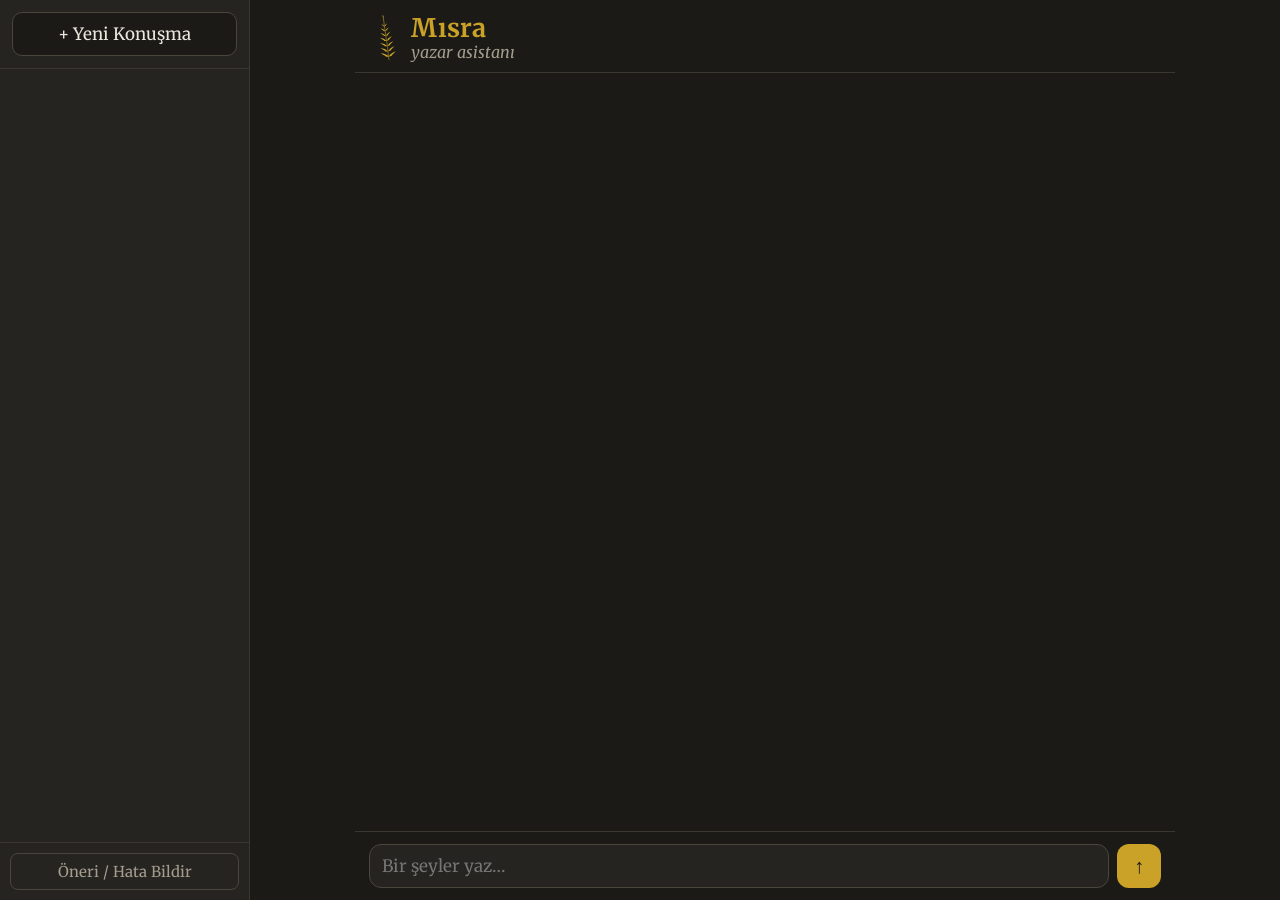
==== templates/index.html @ a95b973f "Kullanici girisi eklendi" ====
<!doctype html>
<html lang="tr">
<head>
  <meta charset="utf-8" />
  <meta name="viewport" content="width=device-width, initial-scale=1, viewport-fit=cover" />
  <title>Mısra</title>
  <meta name="description" content="Yazma sürecinde yanında bir asistan." />

  <meta property="og:type" content="website" />
  <meta property="og:site_name" content="Mısra" />
  <meta property="og:title" content="Mısra" />
  <meta property="og:description" content="Yazma sürecinde yanında bir asistan." />
  <meta property="og:url" content="%OG_BASE%/" />
  <meta property="og:image" content="%OG_BASE%/static/icons/og-image.png" />
  <meta property="og:image:type" content="image/png" />
  <meta property="og:image:width" content="1200" />
  <meta property="og:image:height" content="630" />
  <meta property="og:image:alt" content="Mısra — cennet ağacı yaprağı" />
  <meta name="twitter:card" content="summary_large_image" />
  <meta name="twitter:title" content="Mısra" />
  <meta name="twitter:description" content="Yazma sürecinde yanında bir asistan." />
  <meta name="twitter:image" content="%OG_BASE%/static/icons/og-image.png" />

  <link rel="manifest" href="/manifest.webmanifest" />
  <meta name="theme-color" content="#1b1a17" />
  <link rel="icon" href="/static/icons/icon.svg" type="image/svg+xml" />
  <link rel="apple-touch-icon" href="/static/icons/icon-192.png" />
  <meta name="apple-mobile-web-app-capable" content="yes" />
  <meta name="apple-mobile-web-app-status-bar-style" content="black-translucent" />
  <meta name="apple-mobile-web-app-title" content="Mısra" />

  <link rel="preconnect" href="https://fonts.googleapis.com" />
  <link rel="preconnect" href="https://fonts.gstatic.com" crossorigin />
  <link rel="stylesheet"
        href="https://fonts.googleapis.com/css2?family=Merriweather:ital,wght@0,400;0,700;1,400&display=swap" />
  <link rel="stylesheet" href="/static/style.css" />
</head>
<body data-auth="%AUTH%">
  <div class="layout">
  <aside class="sidebar" id="sidebar" aria-label="Konuşmalar">
    <div class="sidebar-head">
      <button id="new-conv" class="new-conv" type="button">+ Yeni Konuşma</button>
    </div>
    <ul id="conv-list" class="conv-list"></ul>
    <div class="sidebar-foot">
      <button id="feedback-btn" class="feedback-btn" type="button">Öneri / Hata Bildir</button>
      <button id="logout-btn" class="feedback-btn" type="button">Çıkış yap</button>
    </div>
  </aside>
  <div class="overlay" id="overlay" hidden></div>

  <div class="chat-col">
  <header class="topbar">
    <button class="menu-btn" id="menu-btn" type="button" aria-label="Konuşmaları aç">☰</button>
    <svg class="leaf" viewBox="0 0 120 210" role="img" aria-label="Cennet ağacı yaprağı" xmlns="http://www.w3.org/2000/svg">
      <defs>
        <path id="leaflet" d="M0,0 Q16,-8 38,-2 Q20,2 14,3 Q12,6 9,4 Q4,4 0,0 Z" />
      </defs>
      <g fill="currentColor" stroke="none">
        <path d="M60,206 C58,206 58,201 59,196 C60,150 61,150 60,96 C60,60 60,40 60,14"
              fill="none" stroke="currentColor" stroke-width="2.4" stroke-linecap="round" />
        <use href="#leaflet" transform="translate(60,190) rotate(-26) scale(1.05)" />
        <use href="#leaflet" transform="translate(60,190) scale(-1,1) rotate(-26) scale(1.05)" />
        <use href="#leaflet" transform="translate(60,166) rotate(-27) scale(1)" />
        <use href="#leaflet" transform="translate(60,166) scale(-1,1) rotate(-27) scale(1)" />
        <use href="#leaflet" transform="translate(60,142) rotate(-28) scale(0.94)" />
        <use href="#leaflet" transform="translate(60,142) scale(-1,1) rotate(-28) scale(0.94)" />
        <use href="#leaflet" transform="translate(60,118) rotate(-30) scale(0.86)" />
        <use href="#leaflet" transform="translate(60,118) scale(-1,1) rotate(-30) scale(0.86)" />
        <use href="#leaflet" transform="translate(60,95) rotate(-32) scale(0.76)" />
        <use href="#leaflet" transform="translate(60,95) scale(-1,1) rotate(-32) scale(0.76)" />
        <use href="#leaflet" transform="translate(60,73) rotate(-36) scale(0.64)" />
        <use href="#leaflet" transform="translate(60,73) scale(-1,1) rotate(-36) scale(0.64)" />
        <use href="#leaflet" transform="translate(60,52) rotate(-42) scale(0.5)" />
        <use href="#leaflet" transform="translate(60,52) scale(-1,1) rotate(-42) scale(0.5)" />
        <use href="#leaflet" transform="translate(60,14) rotate(-90) scale(0.6)" />
      </g>
    </svg>
    <div class="wordmark">
      <h1>Mısra</h1>
      <span class="subtitle">yazar asistanı</span>
    </div>
  </header>

  <main id="chat" class="chat" aria-live="polite"></main>

  <form id="composer" class="composer">
    <textarea id="input" rows="1" placeholder="Bir şeyler yaz…" autocomplete="off"></textarea>
    <button id="send" type="submit" aria-label="Gönder">↑</button>
  </form>
  </div>
  </div>

  <dialog id="feedback-dialog" class="dialog">
    <form id="feedback-form">
      <h2>Geri Bildirim</h2>
      <label class="field">
        <span>Tür</span>
        <select id="fb-kind">
          <option value="suggestion">Öneri</option>
          <option value="bug">Hata</option>
        </select>
      </label>
      <label class="field">
        <span>Mesaj</span>
        <textarea id="fb-message" rows="5" maxlength="5000" required
                  placeholder="Ne önermek / bildirmek istersin?"></textarea>
      </label>
      <p id="fb-status" class="fb-status" hidden></p>
      <div class="dialog-actions">
        <button type="button" id="fb-cancel" class="btn-ghost">İptal</button>
        <button type="submit" id="fb-send" class="btn-primary">Gönder</button>
      </div>
    </form>
  </dialog>

  <script src="/static/app.js"></script>
</body>
</html>
---- static/style.css ----
:root {
  --bg: #1b1a17;
  --panel: #262420;
  --text: #ece7de;
  --muted: #a49d8e;
  --accent: #c9a227;
  --user: #33507a;
}

* { box-sizing: border-box; }

html, body {
  margin: 0;
  height: 100%;
  background: var(--bg);
  color: var(--text);
  font-family: "Merriweather", Georgia, "Times New Roman", serif;
  font-size: 17px;
  -webkit-font-smoothing: antialiased;
  text-rendering: optimizeLegibility;
}

.layout {
  display: flex;
  height: 100%;
}

/* ---- Kenar panel: konuşma listesi ---- */
.sidebar {
  width: 250px;
  flex: none;
  display: flex;
  flex-direction: column;
  background: var(--panel);
  border-right: 1px solid #3a372f;
  padding-top: env(safe-area-inset-top);
}

.sidebar-head {
  padding: 12px;
  border-bottom: 1px solid #3a372f;
}

.new-conv {
  width: 100%;
  padding: 10px;
  border: 1px solid #4a463c;
  border-radius: 10px;
  background: var(--bg);
  color: var(--text);
  font: inherit;
  cursor: pointer;
}

.new-conv:hover { border-color: var(--accent); color: var(--accent); }

.conv-list {
  list-style: none;
  margin: 0;
  padding: 6px;
  overflow-y: auto;
  flex: 1;
}

.conv-item {
  display: flex;
  align-items: center;
  gap: 6px;
  padding: 9px 10px;
  border-radius: 8px;
  cursor: pointer;
  font-size: 0.98rem;
}

.conv-item:hover { background: #2f2c26; }
.conv-item.active { background: #38342c; color: var(--accent); }

.conv-item .title {
  flex: 1;
  overflow: hidden;
  text-overflow: ellipsis;
  white-space: nowrap;
}

.conv-item .del {
  border: none;
  background: none;
  color: var(--muted);
  cursor: pointer;
  font-size: 1.1rem;
  line-height: 1;
  opacity: 0;
}

.conv-item:hover .del { opacity: 1; }
.conv-item .del:hover { color: #e0908a; }

.overlay { display: none; }

.chat-col {
  flex: 1;
  min-width: 0;
  display: flex;
  flex-direction: column;
  max-width: 820px;
  margin: 0 auto;
  width: 100%;
  padding: env(safe-area-inset-top) 0 env(safe-area-inset-bottom);
}

.menu-btn {
  display: none;
  border: none;
  background: none;
  color: var(--text);
  font-size: 1.4rem;
  cursor: pointer;
  padding: 0 2px;
}

/* ---- Dar ekran: panel çekmeceye dönüşür ---- */
@media (max-width: 720px) {
  .sidebar {
    position: fixed;
    inset: 0 auto 0 0;
    z-index: 20;
    transform: translateX(-100%);
    transition: transform 0.2s ease;
  }
  .sidebar.open { transform: none; }
  .overlay:not([hidden]) {
    display: block;
    position: fixed;
    inset: 0;
    z-index: 15;
    background: rgba(0, 0, 0, 0.5);
  }
  .menu-btn { display: block; }
}

.topbar {
  padding: 14px 18px 10px;
  border-bottom: 1px solid #3a372f;
  display: flex;
  align-items: center;
  gap: 12px;
}

.leaf {
  width: auto;
  height: 46px;
  flex: none;
  color: var(--accent);
  transform: rotate(-8deg);
}

.wordmark { display: flex; flex-direction: column; line-height: 1.15; }

.topbar h1 {
  margin: 0;
  font-size: 1.5rem;
  font-weight: 700;
  letter-spacing: 0.3px;
  color: var(--accent);
}

.subtitle { color: var(--muted); font-size: 0.95rem; font-style: italic; }

.chat {
  flex: 1;
  overflow-y: auto;
  padding: 18px;
  display: flex;
  flex-direction: column;
  gap: 14px;
}

.msg { display: flex; }
.msg.user { justify-content: flex-end; }

.bubble {
  max-width: 82%;
  padding: 10px 14px;
  border-radius: 14px;
  line-height: 1.55;
  white-space: pre-wrap;
  word-wrap: break-word;
  background: var(--panel);
}

.msg.user .bubble { background: var(--user); }
.msg.assistant .bubble { border: 1px solid #3a372f; }

.bubble.pending::after {
  content: "▍";
  animation: blink 1s steps(1) infinite;
  color: var(--muted);
}

@keyframes blink { 50% { opacity: 0; } }

.composer {
  display: flex;
  gap: 8px;
  padding: 12px 14px calc(12px + env(safe-area-inset-bottom));
  border-top: 1px solid #3a372f;
  background: var(--bg);
}

#input {
  flex: 1;
  resize: none;
  max-height: 140px;
  padding: 10px 12px;
  border-radius: 12px;
  border: 1px solid #4a463c;
  background: var(--panel);
  color: var(--text);
  font: inherit;
  font-size: 1rem;
}

#input:focus { outline: 2px solid var(--accent); outline-offset: 0; }

#send {
  width: 44px;
  border: none;
  border-radius: 12px;
  background: var(--accent);
  color: #1b1a17;
  font-size: 1.2rem;
  cursor: pointer;
}

#send:disabled { opacity: 0.5; cursor: default; }

.error { color: #e0908a; font-style: italic; }

/* ---- Geri bildirim ---- */
.sidebar-foot {
  padding: 10px;
  border-top: 1px solid #3a372f;
  display: flex;
  flex-direction: column;
  gap: 6px;
}

body:not([data-auth="1"]) #logout-btn { display: none; }

.feedback-btn {
  width: 100%;
  padding: 8px;
  border: 1px solid #4a463c;
  border-radius: 8px;
  background: none;
  color: var(--muted);
  font: inherit;
  font-size: 0.88rem;
  cursor: pointer;
}

.feedback-btn:hover { color: var(--accent); border-color: var(--accent); }

.dialog {
  padding: 0;
  border: 1px solid #4a463c;
  border-radius: 14px;
  background: var(--panel);
  color: var(--text);
  max-width: 440px;
  width: calc(100vw - 32px);
}

.dialog::backdrop { background: rgba(0, 0, 0, 0.55); }

.dialog form {
  padding: 18px;
  display: flex;
  flex-direction: column;
  gap: 12px;
}

.dialog h2 {
  margin: 0;
  font-size: 1.15rem;
  color: var(--accent);
}

.field {
  display: flex;
  flex-direction: column;
  gap: 4px;
  font-size: 0.9rem;
}

.field select,
.field textarea {
  font: inherit;
  padding: 8px 10px;
  border-radius: 8px;
  border: 1px solid #4a463c;
  background: var(--bg);
  color: var(--text);
}

.field textarea { resize: vertical; }

.dialog-actions {
  display: flex;
  justify-content: flex-end;
  gap: 8px;
  margin-top: 2px;
}

.btn-ghost,
.btn-primary {
  font: inherit;
  padding: 8px 14px;
  border-radius: 8px;
  cursor: pointer;
  border: 1px solid #4a463c;
}

.btn-ghost { background: none; color: var(--text); }
.btn-primary { background: var(--accent); color: #1b1a17; border-color: var(--accent); }
.btn-primary:disabled { opacity: 0.5; cursor: default; }

.fb-status { margin: 0; font-size: 0.9rem; }
.fb-status.ok { color: #8fbf8a; }
.fb-status.err { color: #e0908a; }
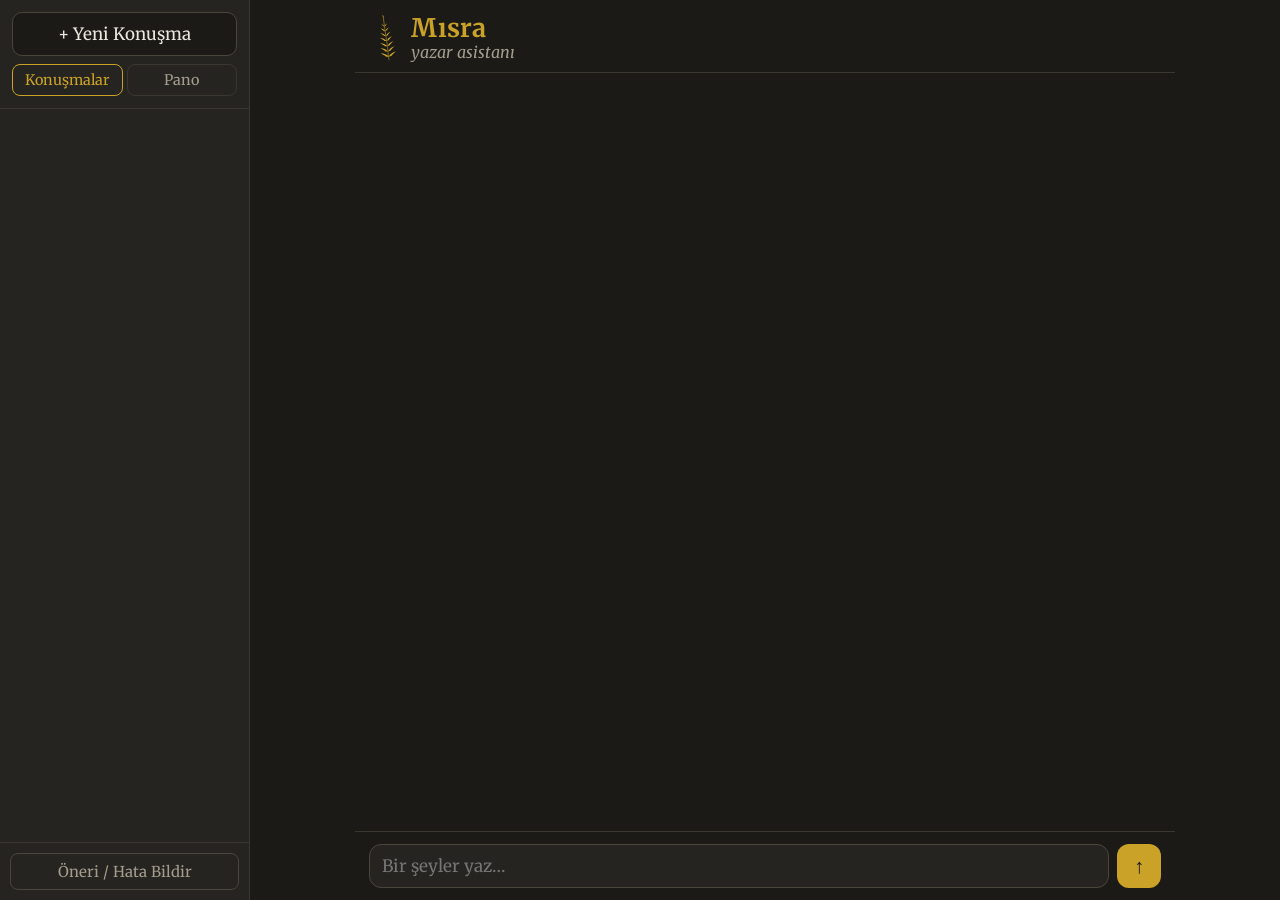
==== commit 2ec78ce9: "PDF olusturma ozelligi eklendi (buton ve dogal dil komutu)" ====
--- a/templates/index.html
+++ b/templates/index.html
@@ -37,11 +37,16 @@
 </head>
 <body data-auth="%AUTH%">
   <div class="layout">
-  <aside class="sidebar" id="sidebar" aria-label="Konuşmalar">
+  <aside class="sidebar" id="sidebar" aria-label="Konuşmalar ve pano">
     <div class="sidebar-head">
       <button id="new-conv" class="new-conv" type="button">+ Yeni Konuşma</button>
+      <div class="tabs">
+        <button id="tab-conv" class="tab active" type="button">Konuşmalar</button>
+        <button id="tab-pin" class="tab" type="button">Pano</button>
+      </div>
     </div>
     <ul id="conv-list" class="conv-list"></ul>
+    <ul id="pin-list" class="conv-list pin-list" hidden></ul>
     <div class="sidebar-foot">
       <button id="feedback-btn" class="feedback-btn" type="button">Öneri / Hata Bildir</button>
       <button id="logout-btn" class="feedback-btn" type="button">Çıkış yap</button>
--- a/static/style.css
+++ b/static/style.css
@@ -179,25 +179,105 @@
 .msg.user { justify-content: flex-end; }
 
 .bubble {
+  position: relative;
   max-width: 82%;
   padding: 10px 14px;
   border-radius: 14px;
   line-height: 1.55;
+  background: var(--panel);
+}
+
+.bubble .content {
   white-space: pre-wrap;
   word-wrap: break-word;
-  background: var(--panel);
-}
+}
+
+.bubble .content a { color: var(--accent); }
 
 .msg.user .bubble { background: var(--user); }
 .msg.assistant .bubble { border: 1px solid #3a372f; }
 
-.bubble.pending::after {
+.content.pending::after {
   content: "▍";
   animation: blink 1s steps(1) infinite;
   color: var(--muted);
 }
+.content.error { color: #e0908a; font-style: italic; }
 
 @keyframes blink { 50% { opacity: 0; } }
+
+/* ---- Mesaj altı işlem düğmeleri (PDF yap / Panoya ekle) ---- */
+.bubble-actions {
+  display: flex;
+  gap: 4px;
+  margin-top: 6px;
+  opacity: 0;
+  transition: opacity 0.12s;
+}
+.bubble:hover .bubble-actions,
+.bubble:focus-within .bubble-actions { opacity: 1; }
+
+.act {
+  border: none;
+  background: none;
+  cursor: pointer;
+  font-size: 0.9rem;
+  line-height: 1;
+  padding: 3px 5px;
+  border-radius: 6px;
+  color: var(--muted);
+}
+.act:hover { background: rgba(255, 255, 255, 0.08); }
+.act:disabled { opacity: 0.5; cursor: default; }
+
+@media (max-width: 720px) {
+  .bubble-actions { opacity: 1; }
+}
+
+.pdf-link {
+  display: inline-block;
+  margin-top: 8px;
+  font-size: 0.9rem;
+  color: var(--accent);
+}
+
+/* ---- Kenar panel sekmeleri ---- */
+.tabs {
+  display: flex;
+  gap: 4px;
+  margin-top: 8px;
+}
+.tab {
+  flex: 1;
+  padding: 6px;
+  border: 1px solid #3a372f;
+  border-radius: 8px;
+  background: none;
+  color: var(--muted);
+  font: inherit;
+  font-size: 0.85rem;
+  cursor: pointer;
+}
+.tab.active { color: var(--accent); border-color: var(--accent); }
+
+/* ---- Pano öğeleri ---- */
+.pin-item {
+  display: block;
+  padding: 9px 10px;
+  border-radius: 8px;
+  font-size: 0.9rem;
+}
+.pin-item:hover { background: #2f2c26; }
+.pin-text {
+  display: -webkit-box;
+  -webkit-line-clamp: 4;
+  -webkit-box-orient: vertical;
+  overflow: hidden;
+  white-space: pre-wrap;
+  color: var(--text);
+}
+.pin-actions { display: flex; gap: 4px; margin-top: 4px; }
+.pin-empty { padding: 12px 10px; color: var(--muted); font-size: 0.88rem; }
 
 .composer {
   display: flex;
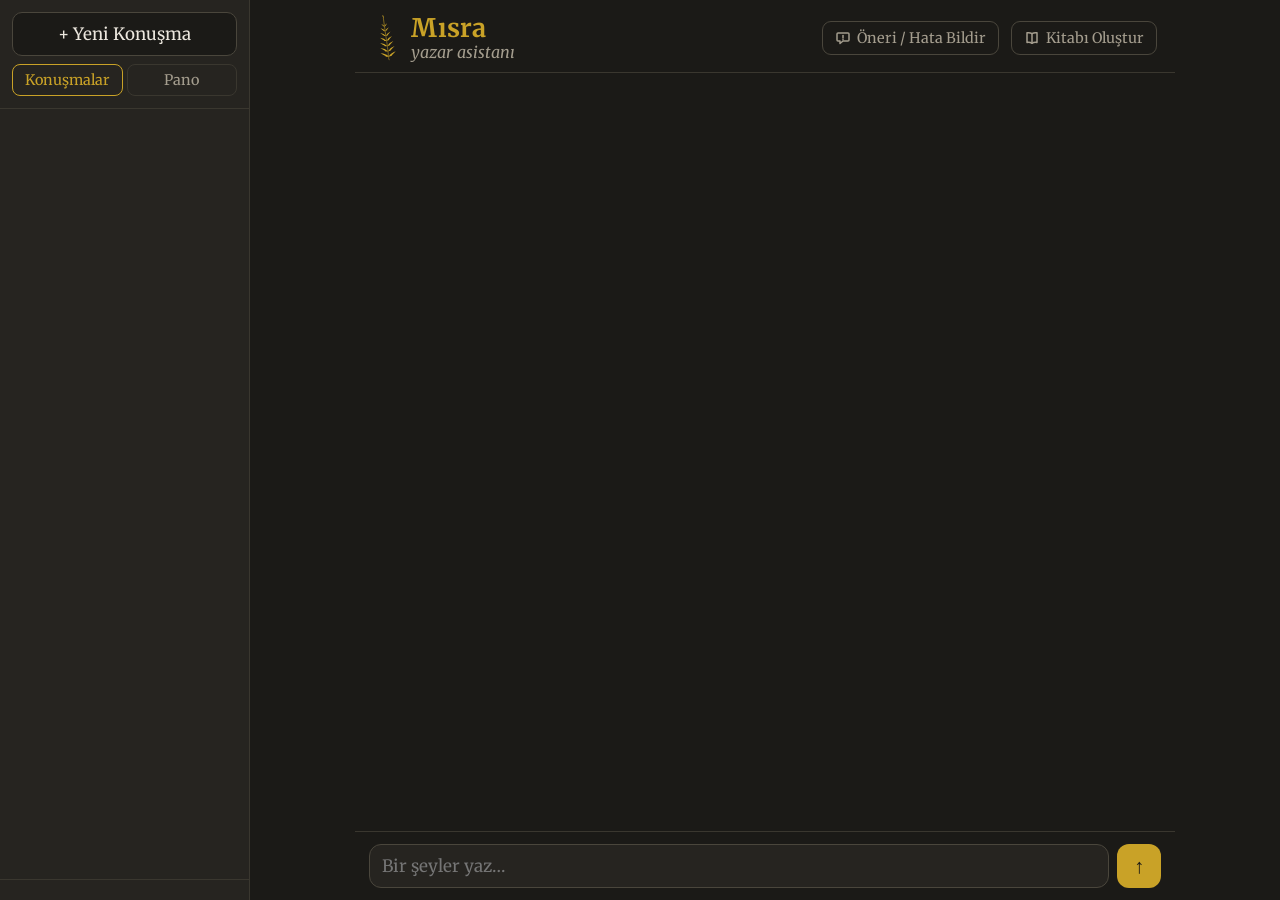
==== commit db3f996e: "Kitabı Oluştur, admin paneli ve token maliyeti iyileştirmeleri - Prompt caching (Anthropic) ile tekr" ====
--- a/templates/index.html
+++ b/templates/index.html
@@ -48,7 +48,6 @@
     <ul id="conv-list" class="conv-list"></ul>
     <ul id="pin-list" class="conv-list pin-list" hidden></ul>
     <div class="sidebar-foot">
-      <button id="feedback-btn" class="feedback-btn" type="button">Öneri / Hata Bildir</button>
       <button id="logout-btn" class="feedback-btn" type="button">Çıkış yap</button>
     </div>
   </aside>
@@ -85,6 +84,24 @@
       <h1>Mısra</h1>
       <span class="subtitle">yazar asistanı</span>
     </div>
+    <button class="topbar-btn" id="feedback-btn" type="button" title="Öneri veya hata bildir">
+      <svg viewBox="0 0 16 16" width="16" height="16" fill="none" stroke="currentColor"
+           stroke-width="1.5" stroke-linecap="round" stroke-linejoin="round">
+        <path d="M3 3h10a1 1 0 0 1 1 1v6a1 1 0 0 1-1 1H8l-3 2.5V11H3a1 1 0 0 1-1-1V4a1 1 0 0 1 1-1z"/>
+        <path d="M8 5.6v2.3"/>
+        <path d="M8 9.6v.05"/>
+      </svg>
+      <span>Öneri / Hata Bildir</span>
+    </button>
+    <button class="topbar-btn" id="book-btn" type="button"
+            title="Bu konuşmadaki bütün mesajları, sırasını bozmadan bir kitap PDF'i yap">
+      <svg viewBox="0 0 16 16" width="16" height="16" fill="none" stroke="currentColor"
+           stroke-width="1.5" stroke-linecap="round" stroke-linejoin="round">
+        <path d="M8 3.7C6.7 2.8 4.9 2.5 3 2.8v9.6c1.9-.3 3.7 0 5 .9 1.3-.9 3.1-1.2 5-.9V2.8c-1.9-.3-3.7 0-5 .9z"/>
+        <path d="M8 3.7v9.6"/>
+      </svg>
+      <span>Kitabı Oluştur</span>
+    </button>
   </header>
 
   <main id="chat" class="chat" aria-live="polite"></main>
@@ -119,6 +136,44 @@
     </form>
   </dialog>
 
+  <dialog id="pdf-dialog" class="dialog">
+    <form id="pdf-form">
+      <h2>PDF'e Dönüştür</h2>
+      <p id="pdf-scope" class="pdf-scope"></p>
+      <label class="field">
+        <span>Yazı tipi</span>
+        <select id="pdf-font">
+          <option value="times">Times New Roman</option>
+          <option value="merriweather" selected>Merriweather</option>
+          <option value="georgia">Georgia</option>
+        </select>
+      </label>
+      <label class="field">
+        <span>Metin hizalama</span>
+        <select id="pdf-align">
+          <option value="left">Sola yaslı</option>
+          <option value="center">Ortalı</option>
+          <option value="right">Sağa yaslı</option>
+          <option value="justify" selected>İki yana yaslı</option>
+        </select>
+      </label>
+      <label class="field">
+        <span>Sayfa boyutu</span>
+        <select id="pdf-size">
+          <option value="a4">A4</option>
+          <option value="a5" selected>A5</option>
+          <option value="letter">Letter</option>
+        </select>
+      </label>
+      <p id="pdf-status" class="fb-status" hidden></p>
+      <div class="dialog-actions">
+        <button type="button" id="pdf-cancel" class="btn-ghost">Kapat</button>
+        <button type="button" id="pdf-copy" class="btn-ghost">Metni Kopyala</button>
+        <button type="submit" id="pdf-download" class="btn-primary">PDF İndir</button>
+      </div>
+    </form>
+  </dialog>
+
   <script src="/static/app.js"></script>
 </body>
 </html>
--- a/static/style.css
+++ b/static/style.css
@@ -166,6 +166,32 @@
 
 .subtitle { color: var(--muted); font-size: 0.95rem; font-style: italic; }
 
+.wordmark { margin-right: auto; }
+
+.topbar-btn {
+  display: inline-flex;
+  align-items: center;
+  gap: 6px;
+  flex: none;
+  padding: 7px 12px;
+  border: 1px solid #4a463c;
+  border-radius: 9px;
+  background: none;
+  color: var(--muted);
+  font: inherit;
+  font-size: 0.85rem;
+  cursor: pointer;
+  white-space: nowrap;
+}
+.topbar-btn:hover { border-color: var(--accent); color: var(--accent); }
+.topbar-btn:disabled { opacity: 0.5; cursor: default; }
+.topbar-btn svg { flex: none; }
+
+@media (max-width: 480px) {
+  .topbar-btn span { display: none; }
+  .topbar-btn { padding: 7px 9px; }
+}
+
 .chat {
   flex: 1;
   overflow-y: auto;
@@ -206,29 +232,36 @@
 
 @keyframes blink { 50% { opacity: 0; } }
 
-/* ---- Mesaj altı işlem düğmeleri (PDF yap / Panoya ekle) ---- */
+/* ---- Mesaj altı işlem düğmeleri ---- */
 .bubble-actions {
   display: flex;
-  gap: 4px;
+  gap: 2px;
   margin-top: 6px;
   opacity: 0;
   transition: opacity 0.12s;
 }
+.bubble-actions[hidden] { display: none; }
 .bubble:hover .bubble-actions,
 .bubble:focus-within .bubble-actions { opacity: 1; }
 
 .act {
+  display: inline-flex;
+  align-items: center;
+  justify-content: center;
   border: none;
   background: none;
   cursor: pointer;
-  font-size: 0.9rem;
+  font-size: 0.95rem;
   line-height: 1;
-  padding: 3px 5px;
+  padding: 4px;
   border-radius: 6px;
   color: var(--muted);
 }
-.act:hover { background: rgba(255, 255, 255, 0.08); }
+.act svg { display: block; }
+.act:hover { background: rgba(255, 255, 255, 0.08); color: var(--text); }
 .act:disabled { opacity: 0.5; cursor: default; }
+.act.busy { opacity: 0.5; }
+.act.ok { color: #8fbf8a; }
 
 @media (max-width: 720px) {
   .bubble-actions { opacity: 1; }
@@ -241,6 +274,33 @@
   color: var(--accent);
 }
 
+/* ---- Mesaj düzenleme ---- */
+.content[hidden] { display: none; }
+.edit-box { margin-top: 4px; }
+.edit-area {
+  width: 100%;
+  min-height: 72px;
+  font: inherit;
+  padding: 8px 10px;
+  border-radius: 8px;
+  border: 1px solid #4a463c;
+  background: var(--bg);
+  color: var(--text);
+  resize: vertical;
+}
+.edit-area:focus { outline: 2px solid var(--accent); }
+.edit-bar {
+  display: flex;
+  justify-content: flex-end;
+  gap: 6px;
+  margin-top: 6px;
+}
+.btn-primary.sm,
+.btn-ghost.sm {
+  padding: 5px 12px;
+  font-size: 0.85rem;
+}
+
 /* ---- Kenar panel sekmeleri ---- */
 .tabs {
   display: flex;
@@ -268,6 +328,11 @@
   font-size: 0.9rem;
 }
 .pin-item:hover { background: #2f2c26; }
+@keyframes pin-flash {
+  from { background: rgba(201, 162, 39, 0.42); }
+  to { background: transparent; }
+}
+.pin-item.flash { animation: pin-flash 1.8s ease-out; }
 .pin-text {
   display: -webkit-box;
   -webkit-line-clamp: 4;
@@ -387,11 +452,37 @@
 
 .dialog-actions {
   display: flex;
+  flex-wrap: wrap;
   justify-content: flex-end;
   gap: 8px;
   margin-top: 2px;
 }
 
+#pdf-form .dialog-actions .btn-ghost,
+#pdf-form .dialog-actions .btn-primary {
+  flex: 1 1 auto;
+  min-width: 120px;
+  text-align: center;
+}
+
+@media (max-width: 420px) {
+  #pdf-form .dialog-actions {
+    flex-direction: column-reverse;
+  }
+  #pdf-form .dialog-actions .btn-ghost,
+  #pdf-form .dialog-actions .btn-primary {
+    width: 100%;
+  }
+}
+
+#pdf-status a { color: var(--accent); }
+
+.pdf-scope {
+  margin: -4px 0 4px;
+  color: var(--muted);
+  font-size: 0.85rem;
+}
+
 .btn-ghost,
 .btn-primary {
   font: inherit;
